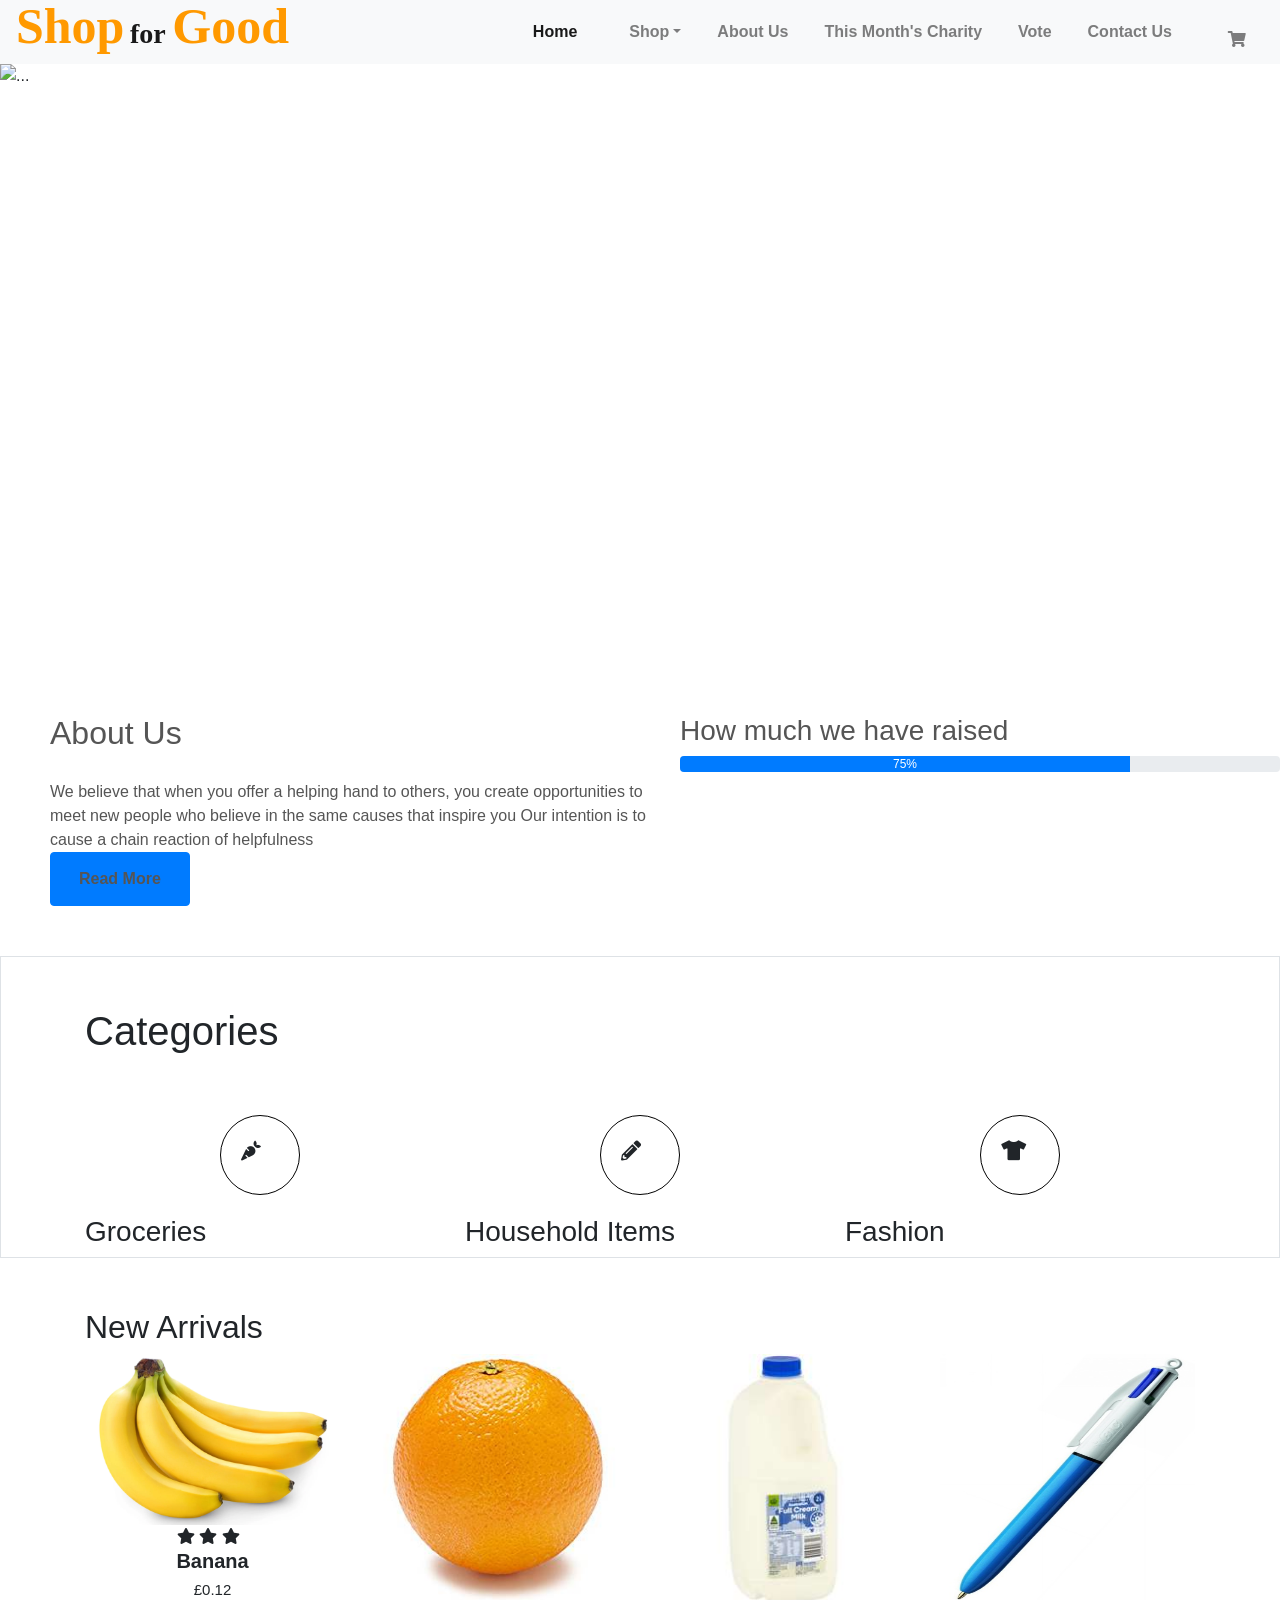
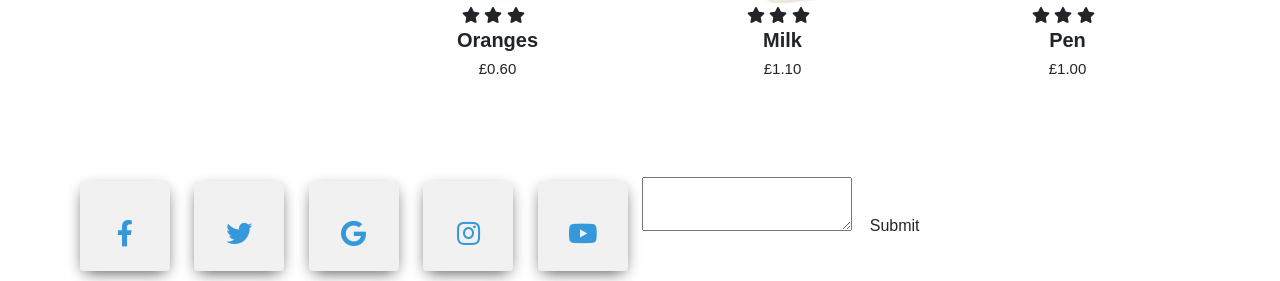
==== index.html @ 7b56b02b "added charity" ====
<!DOCTYPE html>
<html lang="en" dir="ltr">
  <head>
    <meta name="viewport" content="width=device-width, initial-scale=1.0">
    <meta charset="utf-8">
    <title>Shop for Good</title>
    <link rel='stylesheet' href='style.css'>
    <link rel="stylesheet" href="https://stackpath.bootstrapcdn.com/bootstrap/4.3.1/css/bootstrap.min.css" integrity="sha384-ggOyR0iXCbMQv3Xipma34MD+dH/1fQ784/j6cY/iJTQUOhcWr7x9JvoRxT2MZw1T" crossorigin="anonymous">
    <link rel="stylesheet" href="https://use.fontawesome.com/releases/v5.7.2/css/all.css" integrity="sha384-fnmOCqbTlWIlj8LyTjo7mOUStjsKC4pOpQbqyi7RrhN7udi9RwhKkMHpvLbHG9Sr" crossorigin="anonymous">
    <script src="https://code.jquery.com/jquery-3.3.1.slim.min.js" integrity="sha384-q8i/X+965DzO0rT7abK41JStQIAqVgRVzpbzo5smXKp4YfRvH+8abtTE1Pi6jizo" crossorigin="anonymous"></script>
<script src="https://cdnjs.cloudflare.com/ajax/libs/popper.js/1.14.7/umd/popper.min.js" integrity="sha384-UO2eT0CpHqdSJQ6hJty5KVphtPhzWj9WO1clHTMGa3JDZwrnQq4sF86dIHNDz0W1" crossorigin="anonymous"></script>
<script src="https://stackpath.bootstrapcdn.com/bootstrap/4.3.1/js/bootstrap.min.js" integrity="sha384-JjSmVgyd0p3pXB1rRibZUAYoIIy6OrQ6VrjIEaFf/nJGzIxFDsf4x0xIM+B07jRM" crossorigin="anonymous"></script>


</head>

  <body>
    <section id='nav-bar'>
    <nav class="navbar navbar-expand-lg navbar-light bg-light">
<a class="navbar-brand" href="shop.html"><span class='logo_end'>Shop</span> <span class='logo_middle'>for </span> <span class='logo_end'>Good</span</a>
<button class="navbar-toggler" type="button" data-toggle="collapse" data-target="#navbarSupportedContent" aria-controls="navbarSupportedContent" aria-expanded="false" aria-label="Toggle navigation">
  <span class="navbar-toggler-icon"></span>
</button>

<div class="collapse navbar-collapse" id="navbarSupportedContent">
  <ul class="navbar-nav ml-auto">
    <li class="nav-item active">
      <a class="nav-link" href="index.html">Home<span class="sr-only">(current)</span></a>
    </li>
    <li class="nav-item dropdown">
      <a class="nav-link dropdown-toggle" href="#" id="navbarDropdown" role="button" data-toggle="dropdown" aria-haspopup="true" aria-expanded="false">
        Shop</a>
      <div class="dropdown-menu" aria-labelledby="navbarDropdown">
        <a class="dropdown-item" href="shop_groceries.html">Groceries</a>
        <a class="dropdown-item" href="#">Household Items</a>
        <div class="dropdown-divider"></div>
        <a class="dropdown-item" href="#">Fashion</a>
      </div>
    </li>
    <li class="nav-item">
      <a class="nav-link" href="About.html">About Us</a>
    </li>
    <li class="nav-item">
        <a class="nav-link" href="This week charity.html">This Month's Charity</a>
    </li>
    <li class="nav-item">
      <a class="nav-link" href="poll.html">Vote</a>
    </li>
    <li class="nav-item">
      <a class="nav-link" href="contactus.html">Contact Us</a>
    </li>
    <li class="nav-item">
    </li>
    <li class='nav-item' id='shopping-cart'>
      <a class="nav-link" href="cart.html"><i class="fas fa-shopping-cart"></i></a>
    </li>
  </ul>
</div>
</nav>

            <div class="main">
  <section></section>
</div>

<div class="main" id="section2">
  <section style="background-color:blue"></section>
</div>

</section>
  <div id='carousel'>
    <div id="carouselExampleIndicators" class="carousel slide" data-ride="carousel">
  <ol class="carousel-indicators">
    <li data-target="#carouselExampleIndicators" data-slide-to="0" class="active"></li>
    <li data-target="#carouselExampleIndicators" data-slide-to="1"></li>
    <li data-target="#carouselExampleIndicators" data-slide-to="2"></li>
  </ol>
  <div class="carousel-inner">
    <div class="carousel-item active">
      <img src="https://econsultancy.imgix.net/content/uploads/2018/01/05151122/ROW-50-charity.png" class="d-block w-100" alt="..." height='600px'>
    </div>
    <div class="carousel-item">
      <img src="https://leadership.saportareport.com/povertyandequity/files/2017/10/nonprofit-charity.jpg" class="d-block w-100" alt="..." height='600px'>
    </div>
    <div class="carousel-item">
      <img src="https://blog-cdn.classy.org/blog/wp-content/uploads/2014/05/04173757/blog_25-fundraising-ideas_v3.png" class="d-block w-100" alt="..." height='600px' >
    </div>
  </div>
  <a class="carousel-control-prev" href="#carouselExampleIndicators" role="button" data-slide="prev">
    <span class="carousel-control-prev-icon" aria-hidden="true"></span>
    <span class="sr-only">Previous</span>
  </a>
  <a class="carousel-control-next" href="#carouselExampleIndicators" role="button" data-slide="next">
    <span class="carousel-control-next-icon" aria-hidden="true"></span>
    <span class="sr-only">Next</span>
  </a>
</div>

<section id='about'>
  <div class='row'>
    <div class='col-md-6'>
      <h2> About Us </h2>
        <div class='about-content'>
          We believe that when you offer a helping hand to others, you create opportunities to meet new people who believe in the same causes that inspire you
          Our intention is to cause a chain reaction of helpfulness
        </div>
        <button type='button' class='btn btn-primary'> <a class="nav-link" href="About.html">Read More</a> </button>
      </div>

      <div class='col-md-6'>
        <h3>How much we have raised </h3>
        <div class='progress'>
          <div class="progress-bar w-75" role="progressbar" aria-valuenow="75" aria-valuemin="0" aria-valuemax="100">75%</div>
        </div>
      </section>

      <section>
        <div class="border">
            <section id='categories'>
              <div class='container'>
                <h1>Categories</h1>
                <div class='rowcategories'>
                  <div class='row'>
                    <div class='col-md-4' text-center>
                      <div class='icon'>
                        <i class="fas fa-carrot"></i>
                      </div>
                      <h3>Groceries</h3>
                    </div>
                    <div class='col-md-4' text-center>
                      <div class='icon'>
                        <i class="fas fa-pencil-alt"></i>
                      </div>
                      <h3>Household Items</h3>
                    </div>
                    <div class='col-md-4 ' text-center>
                      <div class='icon'>
                        <i class="fas fa-tshirt"></i>
                      </div>
                      <h3>Fashion</h3>
                    </div>
                <div>
              </div>
            </div>
            </div>
             </section>
          </section>

          <div class='container'>
            <h2>New Arrivals </h2>
            <div class='row'>
              <div class='col-md-3'>
                <div class='product-top'>
                  <img src='images/banana.jpg'>
                  <div class='overlay'>
                  <button type='button' class='btn btn-secondary' title='Quick Shop'>
                    <i class='fa fa-eye'>
                    </i>
                  </button>
                  <button type='button' class='btn btn-secondary' title='Add to Wishlist'>
                    <i class='fa fa-heart'>
                    </i>
                  </button>
                  <button type='button' class='btn btn-secondary' title='Add to Cart'>
                    <i class='fa fa-shopping-cart'>
                    </i>
                  </button>
                </div>
                <div class='product-bottom text-center'>
                  <i class='fa fa-star'></i>
                  <i class='fa fa-star'></i>
                  <i class='fa fa-star'></i>
                  <i class='fa fa-star-half-o'></i>
                  <i class='fa fa-star-o'></i>
                    <h3>Banana</h3>
                    <h5>£0.12</h5>
                </div>
              </div>
            </div>
            <div class='col-md-3'>
              <div class='product-top'>
                <img src='images/orange.jpg' height='250px'>
                <div class='overlay'>
                <button type='button' class='btn btn-secondary' title='Quick Shop'>
                  <i class='fa fa-eye'>
                  </i>
                </button>
                <button type='button' class='btn btn-secondary' title='Add to Wishlist'>
                  <i class='fa fa-heart'>
                  </i>
                </button>
                <button type='button' class='btn btn-secondary' title='Add to Cart'>
                  <i class='fa fa-shopping-cart'>
                  </i>
                </button>
              </div>
              <div class='product-bottom text-center'>
                <i class='fa fa-star'></i>
                <i class='fa fa-star'></i>
                <i class='fa fa-star'></i>
                <i class='fa fa-star-half-o'></i>
                <i class='fa fa-star-o'></i>
                  <h3>Oranges</h3>
                  <h5>£0.60</h5>
              </div>
            </div>
          </div>

            <div class='col-md-3'>
              <div class='product-top'>
                <img src='images/milk.jpg' height='250px'>
                <div class='overlay'>
                <button type='button' class='btn btn-secondary' title='Quick Shop'>
                  <i class='fa fa-eye'>
                  </i>
                </button>
                <button type='button' class='btn btn-secondary' title='Add to Wishlist'>
                  <i class='fa fa-heart'>
                  </i>
                </button>
                <button type='button' class='btn btn-secondary' title='Add to Cart'>
                  <i class='fa fa-shopping-cart'>
                  </i>
                </button>
              </div>
              <div class='product-bottom text-center'>
                <i class='fa fa-star'></i>
                <i class='fa fa-star'></i>
                <i class='fa fa-star'></i>
                <i class='fa fa-star-half-o'></i>
                <i class='fa fa-star-o'></i>
                  <h3>Milk</h3>
                  <h5>£1.10</h5>
              </div>
            </div>
          </div>

          <div class='col-md-3'>
            <div class='product-top'>
              <img src='images/pen.jpg' height='250px'>
              <div class='overlay'>
              <button type='button' class='btn btn-secondary' title='Quick Shop'>
                <i class='fa fa-eye'>
                </i>
              </button>
              <button type='button' class='btn btn-secondary' title='Add to Wishlist'>
                <i class='fa fa-heart'>
                </i>
              </button>
              <button type='button' class='btn btn-secondary' title='Add to Cart'>
                <i class='fa fa-shopping-cart'>
                </i>
              </button>
            </div>
            <div class='product-bottom text-center'>
              <i class='fa fa-star'></i>
              <i class='fa fa-star'></i>
              <i class='fa fa-star'></i>
              <i class='fa fa-star-half-o'></i>
              <i class='fa fa-star-o'></i>
                <h3>Pen</h3>
                <h5>£1.00</h5>
            </div>
          </div>
        </div>


    <section id='footer'>
        <div class='socialmedia rounded-circle'>
        <a class='btn' id='socialmediabtn' href='https://en-gb.facebook.com/'>
          <i class="fab fa-facebook-f"></i>
        </a>
        <a class='btn' id='socialmediabtn' href='https://twitter.com/login?lang=en-gb'>
          <i class="fab fa-twitter"></i>
        </a>
        <a class='btn' id='socialmediabtn' href='https://myaccount.google.com/'>
          <i class="fab fa-google"></i>
        </a>
        <a class='btn' id='socialmediabtn' href='https://www.instagram.com/accounts/login/?hl=en'>
          <i class="fab fa-instagram"></i>
        </a>
        <a class='btn' id='socialmediabtn' href='https://www.youtube.com/'>
          <i class="fab fa-youtube"></i>
        </a>
        </div>
    </section>

<div class='socialmedia rounded-circle'>
  <a class='btn' id='socialmediabtn' href='https://en-gb.facebook.com/'>
    <i class="fab fa-facebook-f"></i>
  </a>
  <a class='btn' id='socialmediabtn' ref='https://twitter.com/login?lang=en-gb'>
    <i class="fab fa-twitter"></i>
  </a>
  <a class='btn' id='socialmediabtn' href='https://myaccount.google.com/'>
    <i class="fab fa-google"></i>
  </a>
  <a class='btn' id='socialmediabtn' href='https://www.instagram.com/accounts/login/?hl=en'>
    <i class="fab fa-instagram"></i>
  </a>
  <a class='btn' id='socialmediabtn' href='https://www.youtube.com/'>
    <i class="fab fa-youtube"></i>
  </a>
  <title>CodeClassChat</title>
 <meta http-equiv="Content-Type" content="text/html; charset=UTF-8">
 <link rel="stylesheet" type="text/css" href="http://codeclasschat.herokuapp.com/bootstrap/css/bootstrap.css">
 <link rel="stylesheet" type="text/css" href="http://codeclasschat.herokuapp.com/style.css">

 <script src="https://ajax.googleapis.com/ajax/libs/jquery/1.7.2/jquery.min.js"></script>
 <script src="http://codeclasschat.herokuapp.com/helpers.js"></script>

 <script> jQuery(document).ready(function(){
   $('.btn').click(function(){
     var textarea_message = $('.new-message').val();
     helpers.sendMessage(textarea_message);
     $('.new-message').val('');
   });
   setInterval(function(){
     helpers.fetchNewMessages(function(messages){
       $.each(messages, function (i, message){
         helpers.renderMessage(message);
       });
     //helpers.renderMessage()
   });
   }, 2000);
 });
 </script>


</head>
<body>
 <textarea class="new-message"></textarea>
 <input class="btn" type="submit"></input>
  </body>

</html>
---- style.css ----
body .about {background-color: (rgb 255,153,0) }
<<<<<<< HEAD
#div2

{font-family:"Franklin Gothic"; color:rgb(255,153,0);font-size: 50px;  }

#div3 {font-family: "Lucida Handwriting"; font-size: 28px;}
#div4 {font-family:"Franklin Gothic"; color:rgb(255,153,0); font-size: 50px; }
#nav-bar {
  position: sticky;
  top: 0;
  z-index: 10;
}

.logo_end{
  font-family: "Franklin Gothic";
  font-size: 50px;
  font-style: normal;
  font-variant: normal;
  font-weight: bold;
  line-height: 26px;
  color: rgb(255, 153, 0);
}

.logo_middle{
  font-family: "Freestyle Script";
  font-size: 28px;
  font-style:normal;
  font-variant: normal;
  font-weight: bold;
  line-height: 26px;
}

.navbar-nav li {
  padding: 0 10px;
}

.navbar-nav li a {
  float: right;
  text-align: left;
}

#nav-bar ul li a:hover {
   color: #007bff;
}

.nav-bar {
  background: #fff;
}

.navbar-toggler {
  border: none;
}

.nav-link {
  color: #555;
  font-weight: 600;
  font-size: 16px;
}

#shopping-cart {
    transform: translateX(-50%);
  transform: translateY(+20%);
}

#carousel {
  width:100%;
}


#about {
  padding-top: 50px;
  padding-bottom: 50px;
  padding-left: 50px;
  color: #555;
}

#about btn {
  margin-top: 20px;
  margin-bottom: 30px;
}

.about-content {
  padding-top: 20px;
}

.progress {
  border-radius: 16px;
}

#categories:: after {
  content: '';
  background: black;
  display: block;
  height: 3px;
  width: 170px;
  margin: 20px auto 5px;
}

.rowcategories {
  margin-top: 40px;
}

.icon {
  font-size: 20px;
  margin: 20px auto;
  padding: 20px;
  height: 80px;
  width: 80px;
  border: 1px solid black;
  border-radius: 50%;
}

.categories .col-md-4:hover {
  background: #007bff;
  cursor: pointer;
  transition: 0.7s;
}

body {
	font-family:"Open Sans", Helvetica, Arial, sans-serif;
	font-weight:300;
	font-size: 12px;
	line-height:30px;
	color:#777;
	background:#0CF;
}

.container {
	max-width:400px;
	width:100%;
	margin:0 auto;
	position:relative;
  padding-top: 50px;
}

#contact input[type="text"], #contact input[type="email"], #contact input[type="tel"], #contact input[type="url"], #contact textarea, #contact button[type="submit"] { font:400 12px/16px "Open Sans", Helvetica, Arial, sans-serif; }

#contact {
	background:#F9F9F9;
	padding:25px;
  padding-top: 50px;
	margin:50px 0;
}

#contact h3 {
	color: #F96;
	display: block;
	font-size: 30px;
	font-weight: 400;
}

#contact h4 {
	margin:5px 0 15px;
	display:block;
	font-size:13px;
}

fieldset {
	border: medium none !important;
	margin: 0 0 10px;
	min-width: 100%;
	padding: 0;
	width: 100%;
}

#contact input[type="text"], #contact input[type="email"], #contact input[type="tel"], #contact input[type="url"], #contact textarea {
	width:100%;
	border:1px solid #CCC;
	background:#FFF;
	margin:0 0 5px;
	padding:10px;
}

#contact input[type="text"]:hover, #contact input[type="email"]:hover, #contact input[type="tel"]:hover, #contact input[type="url"]:hover, #contact textarea:hover {
	-webkit-transition:border-color 0.3s ease-in-out;
	-moz-transition:border-color 0.3s ease-in-out;
	transition:border-color 0.3s ease-in-out;
	border:1px solid #AAA;
}

#contact textarea {
	height:100px;
	max-width:100%;
  resize:none;
}

#contact button[type="submit"] {
	cursor:pointer;
	width:100%;
	border:none;
	background:#0CF;
	color:#FFF;
	margin:0 0 5px;
	padding:10px;
	font-size:15px;
}

contact button[type="submit"]:active { box-shadow:inset 0 1px 3px rgba(0, 0, 0, 0.5); }

#contact input:focus, #contact textarea:focus {
	outline:0;
	border:1px solid #999;
}
::-webkit-input-placeholder {
 color:#888;
}
:-moz-placeholder {
 color:#888;
}
::-moz-placeholder {
 color:#888;
}
:-ms-input-placeholder {
 color:#888;
}

#footer {
  background: ##a6a6a6;
  color: #fff;
  height: 75px;
  width: 100%;
}


 .socialmedia {
  position: absolute;

  top: 100%;
  width: 100%;
  text-align: bottom ;

  width: 100%;
  text-align: bottom;

}

#socialmediabtn {
  display: inline-block;
  width: 90px;
  height: 90px;
  background: #f1f1f1;
  margin: 10px;
  /* border-radius: 50%; */
  box-shadow: 0 5px 15px -5px #00000070;
  color: #3498db;
  overflow: hidden;
  position: relative;
}

#socialmediabtn i {
  line-height: 90px;
  font-size: 26px;
  transition: 0.2s linear;
}

#socialmediabtn:hover i {
  transform: scale(1.3);
  color: #f1f1f1;
}

#socialmediabtn::before {
  content: '';
  position: absolute;
  width: 120%;
  height: 120%;
  background: #3498db;
  transform: rotate(45deg);
  left: -110%;
  top: 90%;
}

#socialmediabtn:hover::before {
  animation: aaa 0.7s;
  top: -10%;
  left: -10%;
}

@keyframes aaa {
  0% {
    left: -110%;
    top: 90%;
  }
  50% {
    left: 10%;
    top: -30%;
  }
  100% {
    left: -10%;
    top: -10%;
  }
}

=======

.row {
  margin-top: 30px;
}

img {
  width: 100%
}

.product-bottom .fa {
    color: #28a745
    font-size: 10px;
}

.product-bottom h3 {
  font-size: 20px;
  font-weight: bold;
}

.product-bottom h5 {
  font-size: 15px;
  padding-bottom: 10px;
}

.overlay {
  display: block;
  opacity: 0;
  position: absolute;
  top: 10%
  margin-left: 0;
  width: 70px;
  padding-bottom: 10px;
}

.product-top:hover .overlay {
  opacity: 1;
  margin-left: 5%;
  transition: 0.5s;
}

.overlay .fa {
  cursor: pointer;
  background-color: #fff;
  color: #000;
  height: 35px;
  width: 35px;
  font-size: 20px;
  padding: 7px;
  margin: 5%;
  margin-bottom: 5%;
}

.overlay .btn-secondary {
  background: transparent;
  border: none;
  box-shadow: none;







.border{
  padding: 25px;
  background: Goldenrod;
  background-clip: border-box;
  border-style: solid;
}

.product-top {
  padding-top: 50px;
  margin-top: 50px;
}
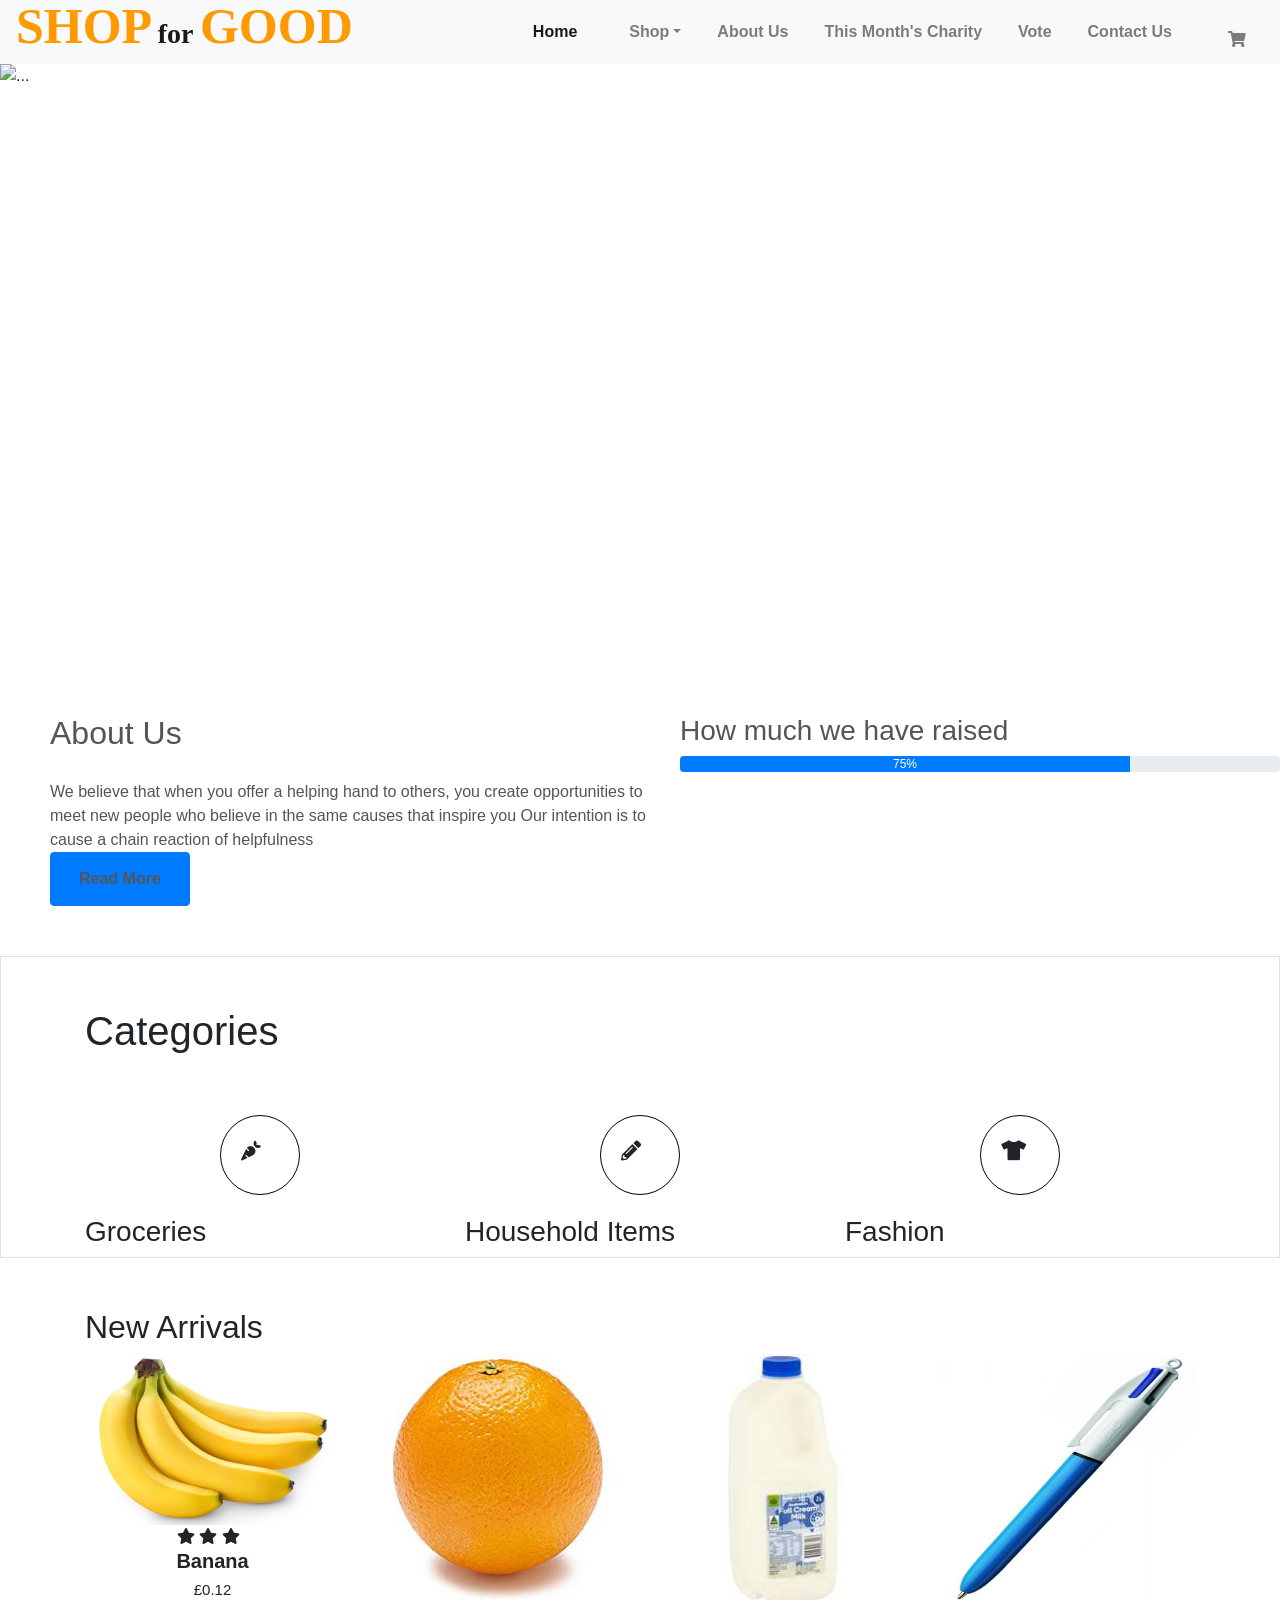
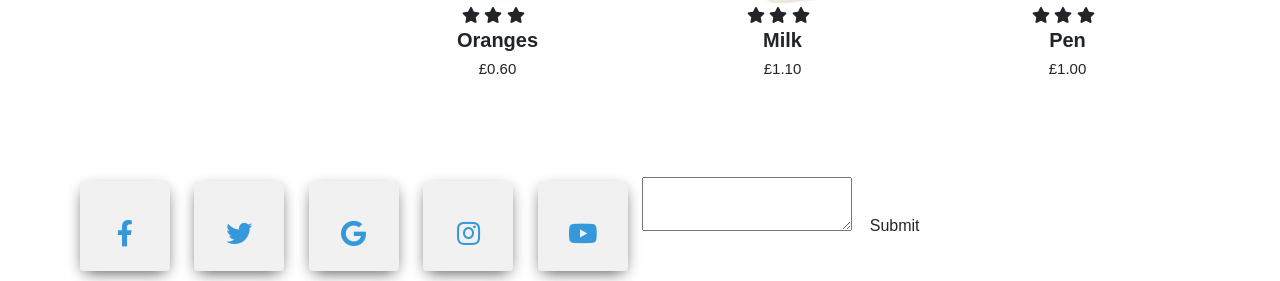
==== commit dd1323b5: "update index.html" ====
--- a/index.html
+++ b/index.html
@@ -17,7 +17,7 @@
   <body>
     <section id='nav-bar'>
     <nav class="navbar navbar-expand-lg navbar-light bg-light">
-<a class="navbar-brand" href="shop.html"><span class='logo_end'>Shop</span> <span class='logo_middle'>for </span> <span class='logo_end'>Good</span</a>
+<a class="navbar-brand" href="shop.html"><span class='logo_end'>SHOP</span> <span class='logo_middle'>for </span> <span class='logo_end'>GOOD</span</a>
 <button class="navbar-toggler" type="button" data-toggle="collapse" data-target="#navbarSupportedContent" aria-controls="navbarSupportedContent" aria-expanded="false" aria-label="Toggle navigation">
   <span class="navbar-toggler-icon"></span>
 </button>
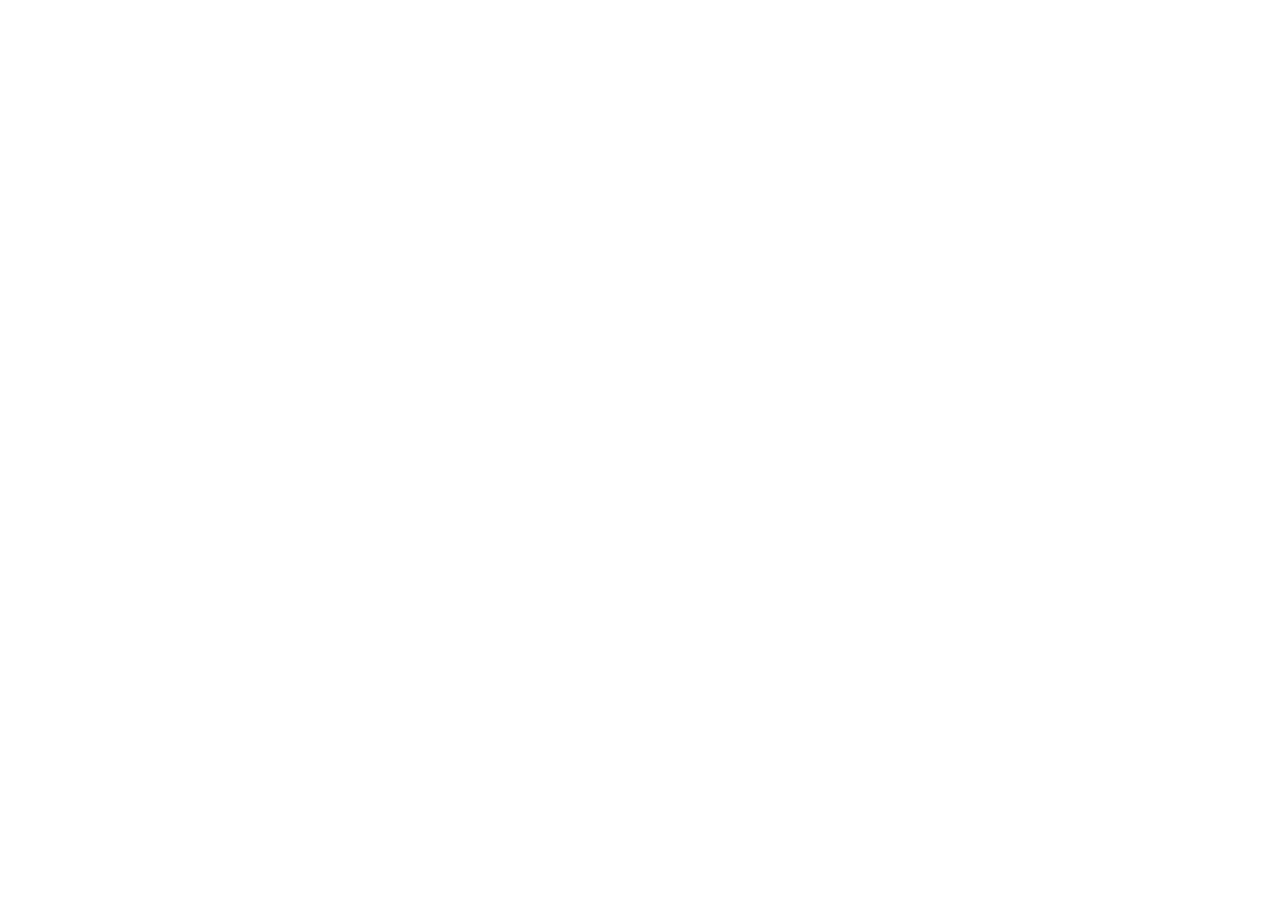
==== commit 70211e81: "Add files via upload" ====
--- a/index.html
+++ b/index.html
@@ -1,335 +1,11 @@
 <!DOCTYPE html>
-<html lang="en" dir="ltr">
-  <head>
-    <meta name="viewport" content="width=device-width, initial-scale=1.0">
-    <meta charset="utf-8">
-    <title>Shop for Good</title>
-    <link rel='stylesheet' href='style.css'>
-    <link rel="stylesheet" href="https://stackpath.bootstrapcdn.com/bootstrap/4.3.1/css/bootstrap.min.css" integrity="sha384-ggOyR0iXCbMQv3Xipma34MD+dH/1fQ784/j6cY/iJTQUOhcWr7x9JvoRxT2MZw1T" crossorigin="anonymous">
-    <link rel="stylesheet" href="https://use.fontawesome.com/releases/v5.7.2/css/all.css" integrity="sha384-fnmOCqbTlWIlj8LyTjo7mOUStjsKC4pOpQbqyi7RrhN7udi9RwhKkMHpvLbHG9Sr" crossorigin="anonymous">
-    <script src="https://code.jquery.com/jquery-3.3.1.slim.min.js" integrity="sha384-q8i/X+965DzO0rT7abK41JStQIAqVgRVzpbzo5smXKp4YfRvH+8abtTE1Pi6jizo" crossorigin="anonymous"></script>
-<script src="https://cdnjs.cloudflare.com/ajax/libs/popper.js/1.14.7/umd/popper.min.js" integrity="sha384-UO2eT0CpHqdSJQ6hJty5KVphtPhzWj9WO1clHTMGa3JDZwrnQq4sF86dIHNDz0W1" crossorigin="anonymous"></script>
-<script src="https://stackpath.bootstrapcdn.com/bootstrap/4.3.1/js/bootstrap.min.js" integrity="sha384-JjSmVgyd0p3pXB1rRibZUAYoIIy6OrQ6VrjIEaFf/nJGzIxFDsf4x0xIM+B07jRM" crossorigin="anonymous"></script>
+<html>
+<meta charset="UTF-8">
+<meta name="viewport" content="width=device-width, initial-scale=1">
+<link rel="stylesheet" href="https://www.w3schools.com/w3css/3/w3.css">
+<body>
 
 
-</head>
 
-  <body>
-    <section id='nav-bar'>
-    <nav class="navbar navbar-expand-lg navbar-light bg-light">
-<a class="navbar-brand" href="shop.html"><span class='logo_end'>SHOP</span> <span class='logo_middle'>for </span> <span class='logo_end'>GOOD</span</a>
-<button class="navbar-toggler" type="button" data-toggle="collapse" data-target="#navbarSupportedContent" aria-controls="navbarSupportedContent" aria-expanded="false" aria-label="Toggle navigation">
-  <span class="navbar-toggler-icon"></span>
-</button>
-
-<div class="collapse navbar-collapse" id="navbarSupportedContent">
-  <ul class="navbar-nav ml-auto">
-    <li class="nav-item active">
-      <a class="nav-link" href="index.html">Home<span class="sr-only">(current)</span></a>
-    </li>
-    <li class="nav-item dropdown">
-      <a class="nav-link dropdown-toggle" href="#" id="navbarDropdown" role="button" data-toggle="dropdown" aria-haspopup="true" aria-expanded="false">
-        Shop</a>
-      <div class="dropdown-menu" aria-labelledby="navbarDropdown">
-        <a class="dropdown-item" href="shop_groceries.html">Groceries</a>
-        <a class="dropdown-item" href="#">Household Items</a>
-        <div class="dropdown-divider"></div>
-        <a class="dropdown-item" href="#">Fashion</a>
-      </div>
-    </li>
-    <li class="nav-item">
-      <a class="nav-link" href="About.html">About Us</a>
-    </li>
-    <li class="nav-item">
-        <a class="nav-link" href="This week charity.html">This Month's Charity</a>
-    </li>
-    <li class="nav-item">
-      <a class="nav-link" href="poll.html">Vote</a>
-    </li>
-    <li class="nav-item">
-      <a class="nav-link" href="contactus.html">Contact Us</a>
-    </li>
-    <li class="nav-item">
-    </li>
-    <li class='nav-item' id='shopping-cart'>
-      <a class="nav-link" href="cart.html"><i class="fas fa-shopping-cart"></i></a>
-    </li>
-  </ul>
-</div>
-</nav>
-
-            <div class="main">
-  <section></section>
-</div>
-
-<div class="main" id="section2">
-  <section style="background-color:blue"></section>
-</div>
-
-</section>
-  <div id='carousel'>
-    <div id="carouselExampleIndicators" class="carousel slide" data-ride="carousel">
-  <ol class="carousel-indicators">
-    <li data-target="#carouselExampleIndicators" data-slide-to="0" class="active"></li>
-    <li data-target="#carouselExampleIndicators" data-slide-to="1"></li>
-    <li data-target="#carouselExampleIndicators" data-slide-to="2"></li>
-  </ol>
-  <div class="carousel-inner">
-    <div class="carousel-item active">
-      <img src="https://econsultancy.imgix.net/content/uploads/2018/01/05151122/ROW-50-charity.png" class="d-block w-100" alt="..." height='600px'>
-    </div>
-    <div class="carousel-item">
-      <img src="https://leadership.saportareport.com/povertyandequity/files/2017/10/nonprofit-charity.jpg" class="d-block w-100" alt="..." height='600px'>
-    </div>
-    <div class="carousel-item">
-      <img src="https://blog-cdn.classy.org/blog/wp-content/uploads/2014/05/04173757/blog_25-fundraising-ideas_v3.png" class="d-block w-100" alt="..." height='600px' >
-    </div>
-  </div>
-  <a class="carousel-control-prev" href="#carouselExampleIndicators" role="button" data-slide="prev">
-    <span class="carousel-control-prev-icon" aria-hidden="true"></span>
-    <span class="sr-only">Previous</span>
-  </a>
-  <a class="carousel-control-next" href="#carouselExampleIndicators" role="button" data-slide="next">
-    <span class="carousel-control-next-icon" aria-hidden="true"></span>
-    <span class="sr-only">Next</span>
-  </a>
-</div>
-
-<section id='about'>
-  <div class='row'>
-    <div class='col-md-6'>
-      <h2> About Us </h2>
-        <div class='about-content'>
-          We believe that when you offer a helping hand to others, you create opportunities to meet new people who believe in the same causes that inspire you
-          Our intention is to cause a chain reaction of helpfulness
-        </div>
-        <button type='button' class='btn btn-primary'> <a class="nav-link" href="About.html">Read More</a> </button>
-      </div>
-
-      <div class='col-md-6'>
-        <h3>How much we have raised </h3>
-        <div class='progress'>
-          <div class="progress-bar w-75" role="progressbar" aria-valuenow="75" aria-valuemin="0" aria-valuemax="100">75%</div>
-        </div>
-      </section>
-
-      <section>
-        <div class="border">
-            <section id='categories'>
-              <div class='container'>
-                <h1>Categories</h1>
-                <div class='rowcategories'>
-                  <div class='row'>
-                    <div class='col-md-4' text-center>
-                      <div class='icon'>
-                        <i class="fas fa-carrot"></i>
-                      </div>
-                      <h3>Groceries</h3>
-                    </div>
-                    <div class='col-md-4' text-center>
-                      <div class='icon'>
-                        <i class="fas fa-pencil-alt"></i>
-                      </div>
-                      <h3>Household Items</h3>
-                    </div>
-                    <div class='col-md-4 ' text-center>
-                      <div class='icon'>
-                        <i class="fas fa-tshirt"></i>
-                      </div>
-                      <h3>Fashion</h3>
-                    </div>
-                <div>
-              </div>
-            </div>
-            </div>
-             </section>
-          </section>
-
-          <div class='container'>
-            <h2>New Arrivals </h2>
-            <div class='row'>
-              <div class='col-md-3'>
-                <div class='product-top'>
-                  <img src='images/banana.jpg'>
-                  <div class='overlay'>
-                  <button type='button' class='btn btn-secondary' title='Quick Shop'>
-                    <i class='fa fa-eye'>
-                    </i>
-                  </button>
-                  <button type='button' class='btn btn-secondary' title='Add to Wishlist'>
-                    <i class='fa fa-heart'>
-                    </i>
-                  </button>
-                  <button type='button' class='btn btn-secondary' title='Add to Cart'>
-                    <i class='fa fa-shopping-cart'>
-                    </i>
-                  </button>
-                </div>
-                <div class='product-bottom text-center'>
-                  <i class='fa fa-star'></i>
-                  <i class='fa fa-star'></i>
-                  <i class='fa fa-star'></i>
-                  <i class='fa fa-star-half-o'></i>
-                  <i class='fa fa-star-o'></i>
-                    <h3>Banana</h3>
-                    <h5>£0.12</h5>
-                </div>
-              </div>
-            </div>
-            <div class='col-md-3'>
-              <div class='product-top'>
-                <img src='images/orange.jpg' height='250px'>
-                <div class='overlay'>
-                <button type='button' class='btn btn-secondary' title='Quick Shop'>
-                  <i class='fa fa-eye'>
-                  </i>
-                </button>
-                <button type='button' class='btn btn-secondary' title='Add to Wishlist'>
-                  <i class='fa fa-heart'>
-                  </i>
-                </button>
-                <button type='button' class='btn btn-secondary' title='Add to Cart'>
-                  <i class='fa fa-shopping-cart'>
-                  </i>
-                </button>
-              </div>
-              <div class='product-bottom text-center'>
-                <i class='fa fa-star'></i>
-                <i class='fa fa-star'></i>
-                <i class='fa fa-star'></i>
-                <i class='fa fa-star-half-o'></i>
-                <i class='fa fa-star-o'></i>
-                  <h3>Oranges</h3>
-                  <h5>£0.60</h5>
-              </div>
-            </div>
-          </div>
-
-            <div class='col-md-3'>
-              <div class='product-top'>
-                <img src='images/milk.jpg' height='250px'>
-                <div class='overlay'>
-                <button type='button' class='btn btn-secondary' title='Quick Shop'>
-                  <i class='fa fa-eye'>
-                  </i>
-                </button>
-                <button type='button' class='btn btn-secondary' title='Add to Wishlist'>
-                  <i class='fa fa-heart'>
-                  </i>
-                </button>
-                <button type='button' class='btn btn-secondary' title='Add to Cart'>
-                  <i class='fa fa-shopping-cart'>
-                  </i>
-                </button>
-              </div>
-              <div class='product-bottom text-center'>
-                <i class='fa fa-star'></i>
-                <i class='fa fa-star'></i>
-                <i class='fa fa-star'></i>
-                <i class='fa fa-star-half-o'></i>
-                <i class='fa fa-star-o'></i>
-                  <h3>Milk</h3>
-                  <h5>£1.10</h5>
-              </div>
-            </div>
-          </div>
-
-          <div class='col-md-3'>
-            <div class='product-top'>
-              <img src='images/pen.jpg' height='250px'>
-              <div class='overlay'>
-              <button type='button' class='btn btn-secondary' title='Quick Shop'>
-                <i class='fa fa-eye'>
-                </i>
-              </button>
-              <button type='button' class='btn btn-secondary' title='Add to Wishlist'>
-                <i class='fa fa-heart'>
-                </i>
-              </button>
-              <button type='button' class='btn btn-secondary' title='Add to Cart'>
-                <i class='fa fa-shopping-cart'>
-                </i>
-              </button>
-            </div>
-            <div class='product-bottom text-center'>
-              <i class='fa fa-star'></i>
-              <i class='fa fa-star'></i>
-              <i class='fa fa-star'></i>
-              <i class='fa fa-star-half-o'></i>
-              <i class='fa fa-star-o'></i>
-                <h3>Pen</h3>
-                <h5>£1.00</h5>
-            </div>
-          </div>
-        </div>
-
-
-    <section id='footer'>
-        <div class='socialmedia rounded-circle'>
-        <a class='btn' id='socialmediabtn' href='https://en-gb.facebook.com/'>
-          <i class="fab fa-facebook-f"></i>
-        </a>
-        <a class='btn' id='socialmediabtn' href='https://twitter.com/login?lang=en-gb'>
-          <i class="fab fa-twitter"></i>
-        </a>
-        <a class='btn' id='socialmediabtn' href='https://myaccount.google.com/'>
-          <i class="fab fa-google"></i>
-        </a>
-        <a class='btn' id='socialmediabtn' href='https://www.instagram.com/accounts/login/?hl=en'>
-          <i class="fab fa-instagram"></i>
-        </a>
-        <a class='btn' id='socialmediabtn' href='https://www.youtube.com/'>
-          <i class="fab fa-youtube"></i>
-        </a>
-        </div>
-    </section>
-
-<div class='socialmedia rounded-circle'>
-  <a class='btn' id='socialmediabtn' href='https://en-gb.facebook.com/'>
-    <i class="fab fa-facebook-f"></i>
-  </a>
-  <a class='btn' id='socialmediabtn' ref='https://twitter.com/login?lang=en-gb'>
-    <i class="fab fa-twitter"></i>
-  </a>
-  <a class='btn' id='socialmediabtn' href='https://myaccount.google.com/'>
-    <i class="fab fa-google"></i>
-  </a>
-  <a class='btn' id='socialmediabtn' href='https://www.instagram.com/accounts/login/?hl=en'>
-    <i class="fab fa-instagram"></i>
-  </a>
-  <a class='btn' id='socialmediabtn' href='https://www.youtube.com/'>
-    <i class="fab fa-youtube"></i>
-  </a>
-  <title>CodeClassChat</title>
- <meta http-equiv="Content-Type" content="text/html; charset=UTF-8">
- <link rel="stylesheet" type="text/css" href="http://codeclasschat.herokuapp.com/bootstrap/css/bootstrap.css">
- <link rel="stylesheet" type="text/css" href="http://codeclasschat.herokuapp.com/style.css">
-
- <script src="https://ajax.googleapis.com/ajax/libs/jquery/1.7.2/jquery.min.js"></script>
- <script src="http://codeclasschat.herokuapp.com/helpers.js"></script>
-
- <script> jQuery(document).ready(function(){
-   $('.btn').click(function(){
-     var textarea_message = $('.new-message').val();
-     helpers.sendMessage(textarea_message);
-     $('.new-message').val('');
-   });
-   setInterval(function(){
-     helpers.fetchNewMessages(function(messages){
-       $.each(messages, function (i, message){
-         helpers.renderMessage(message);
-       });
-     //helpers.renderMessage()
-   });
-   }, 2000);
- });
- </script>
-
-
-</head>
-<body>
- <textarea class="new-message"></textarea>
- <input class="btn" type="submit"></input>
-  </body>
-
-</html>
+</body>
+</html>
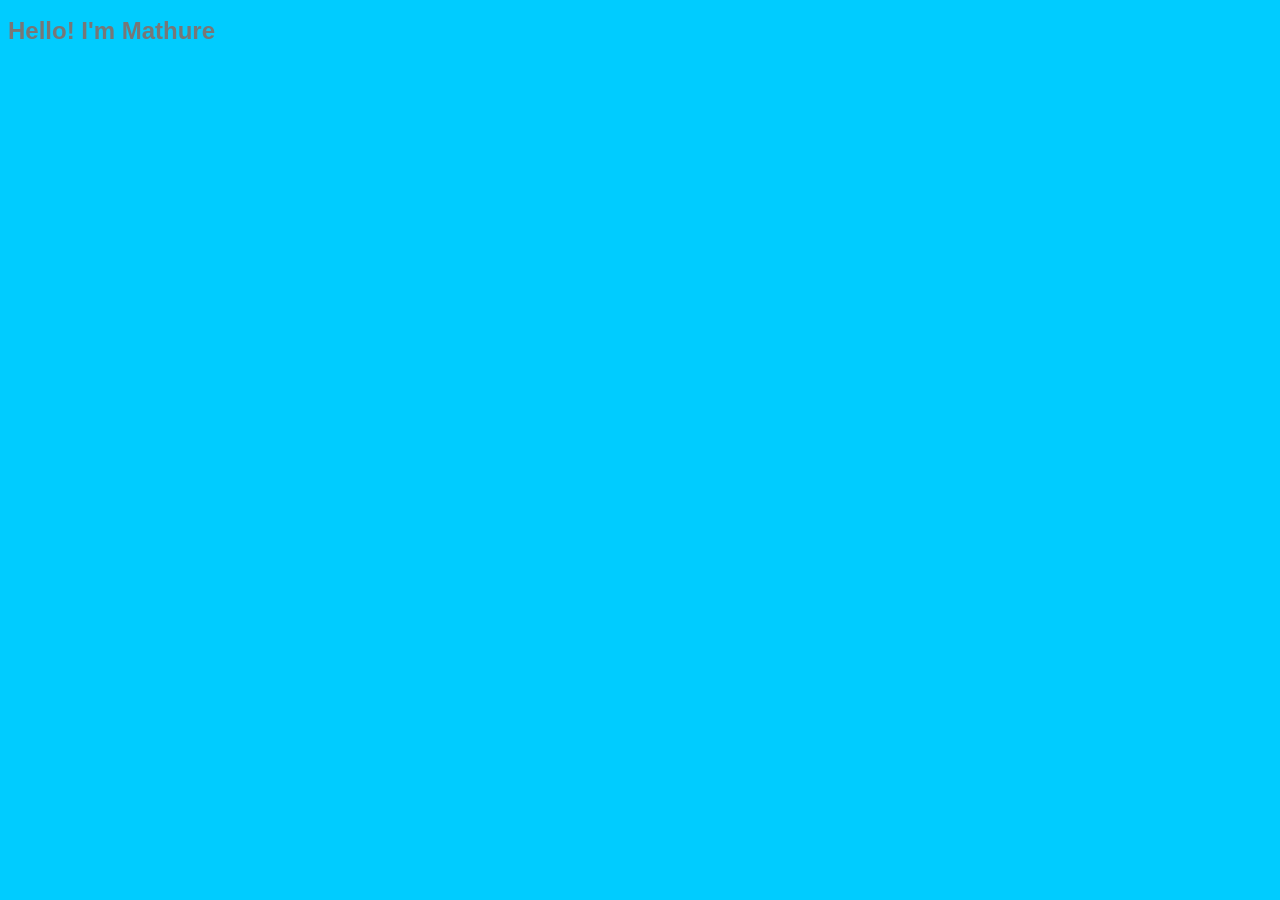
==== commit 0c71db31: "updated" ====
--- a/index.html
+++ b/index.html
@@ -1,11 +1,22 @@
 <!DOCTYPE html>
-<html>
-<meta charset="UTF-8">
-<meta name="viewport" content="width=device-width, initial-scale=1">
-<link rel="stylesheet" href="https://www.w3schools.com/w3css/3/w3.css">
+<html lang="en">
+<head>
+    <meta charset="UTF-8">
+    <meta http-equiv="X-UA-Compatible" content="IE=edge">
+    <meta name="viewport" content="width=device-width, initial-scale=1.0">
+    <link rel="stylesheet" href="style.css">
+    <title>My Website</title>
+    
+</head>
+
 <body>
-
-
-
+    <!--  Introduction  -->
+    <sectioon id="intro">
+        <div class="intro.container">
+            <div>
+                <h1>Hello! I'm Mathure</h1>
+            </div>
+        </div>
+    </section>
 </body>
 </html>
--- a/style.css
+++ b/style.css
@@ -0,0 +1,368 @@
+body .about {background-color: (rgb 255,153,0) }
+<<<<<<< HEAD
+#div2
+
+{font-family:"Franklin Gothic"; color:rgb(255,153,0);font-size: 50px;  }
+
+#div3 {font-family: "Lucida Handwriting"; font-size: 28px;}
+#div4 {font-family:"Franklin Gothic"; color:rgb(255,153,0); font-size: 50px; }
+#nav-bar {
+  position: sticky;
+  top: 0;
+  z-index: 10;
+}
+
+.logo_end{
+  font-family: "Franklin Gothic";
+  font-size: 50px;
+  font-style: normal;
+  font-variant: normal;
+  font-weight: bold;
+  line-height: 26px;
+  color: rgb(255, 153, 0);
+}
+
+.logo_middle{
+  font-family: "Freestyle Script";
+  font-size: 28px;
+  font-style:normal;
+  font-variant: normal;
+  font-weight: bold;
+  line-height: 26px;
+}
+
+.navbar-nav li {
+  padding: 0 10px;
+}
+
+.navbar-nav li a {
+  float: right;
+  text-align: left;
+}
+
+#nav-bar ul li a:hover {
+   color: #007bff;
+}
+
+.nav-bar {
+  background: #fff;
+}
+
+.navbar-toggler {
+  border: none;
+}
+
+.nav-link {
+  color: #555;
+  font-weight: 600;
+  font-size: 16px;
+}
+
+#shopping-cart {
+    transform: translateX(-50%);
+  transform: translateY(+20%);
+}
+
+#carousel {
+  width:100%;
+}
+
+
+#about {
+  padding-top: 50px;
+  padding-bottom: 50px;
+  padding-left: 50px;
+  color: #555;
+}
+
+#about btn {
+  margin-top: 20px;
+  margin-bottom: 30px;
+}
+
+.about-content {
+  padding-top: 20px;
+}
+
+.progress {
+  border-radius: 16px;
+}
+
+#categories:: after {
+  content: '';
+  background: black;
+  display: block;
+  height: 3px;
+  width: 170px;
+  margin: 20px auto 5px;
+}
+
+.rowcategories {
+  margin-top: 40px;
+}
+
+.icon {
+  font-size: 20px;
+  margin: 20px auto;
+  padding: 20px;
+  height: 80px;
+  width: 80px;
+  border: 1px solid black;
+  border-radius: 50%;
+}
+
+.categories .col-md-4:hover {
+  background: #007bff;
+  cursor: pointer;
+  transition: 0.7s;
+}
+
+body {
+	font-family:"Open Sans", Helvetica, Arial, sans-serif;
+	font-weight:300;
+	font-size: 12px;
+	line-height:30px;
+	color:#777;
+	background:#0CF;
+}
+
+.container {
+	max-width:400px;
+	width:100%;
+	margin:0 auto;
+	position:relative;
+  padding-top: 50px;
+}
+
+#contact input[type="text"], #contact input[type="email"], #contact input[type="tel"], #contact input[type="url"], #contact textarea, #contact button[type="submit"] { font:400 12px/16px "Open Sans", Helvetica, Arial, sans-serif; }
+
+#contact {
+	background:#F9F9F9;
+	padding:25px;
+  padding-top: 50px;
+	margin:50px 0;
+}
+
+#contact h3 {
+	color: #F96;
+	display: block;
+	font-size: 30px;
+	font-weight: 400;
+}
+
+#contact h4 {
+	margin:5px 0 15px;
+	display:block;
+	font-size:13px;
+}
+
+fieldset {
+	border: medium none !important;
+	margin: 0 0 10px;
+	min-width: 100%;
+	padding: 0;
+	width: 100%;
+}
+
+#contact input[type="text"], #contact input[type="email"], #contact input[type="tel"], #contact input[type="url"], #contact textarea {
+	width:100%;
+	border:1px solid #CCC;
+	background:#FFF;
+	margin:0 0 5px;
+	padding:10px;
+}
+
+#contact input[type="text"]:hover, #contact input[type="email"]:hover, #contact input[type="tel"]:hover, #contact input[type="url"]:hover, #contact textarea:hover {
+	-webkit-transition:border-color 0.3s ease-in-out;
+	-moz-transition:border-color 0.3s ease-in-out;
+	transition:border-color 0.3s ease-in-out;
+	border:1px solid #AAA;
+}
+
+#contact textarea {
+	height:100px;
+	max-width:100%;
+  resize:none;
+}
+
+#contact button[type="submit"] {
+	cursor:pointer;
+	width:100%;
+	border:none;
+	background:#0CF;
+	color:#FFF;
+	margin:0 0 5px;
+	padding:10px;
+	font-size:15px;
+}
+
+contact button[type="submit"]:active { box-shadow:inset 0 1px 3px rgba(0, 0, 0, 0.5); }
+
+#contact input:focus, #contact textarea:focus {
+	outline:0;
+	border:1px solid #999;
+}
+::-webkit-input-placeholder {
+ color:#888;
+}
+:-moz-placeholder {
+ color:#888;
+}
+::-moz-placeholder {
+ color:#888;
+}
+:-ms-input-placeholder {
+ color:#888;
+}
+
+#footer {
+  background: ##a6a6a6;
+  color: #fff;
+  height: 75px;
+  width: 100%;
+}
+
+
+ .socialmedia {
+  position: absolute;
+
+  top: 100%;
+  width: 100%;
+  text-align: bottom ;
+
+  width: 100%;
+  text-align: bottom;
+
+}
+
+#socialmediabtn {
+  display: inline-block;
+  width: 90px;
+  height: 90px;
+  background: #f1f1f1;
+  margin: 10px;
+  /* border-radius: 50%; */
+  box-shadow: 0 5px 15px -5px #00000070;
+  color: #3498db;
+  overflow: hidden;
+  position: relative;
+}
+
+#socialmediabtn i {
+  line-height: 90px;
+  font-size: 26px;
+  transition: 0.2s linear;
+}
+
+#socialmediabtn:hover i {
+  transform: scale(1.3);
+  color: #f1f1f1;
+}
+
+#socialmediabtn::before {
+  content: '';
+  position: absolute;
+  width: 120%;
+  height: 120%;
+  background: #3498db;
+  transform: rotate(45deg);
+  left: -110%;
+  top: 90%;
+}
+
+#socialmediabtn:hover::before {
+  animation: aaa 0.7s;
+  top: -10%;
+  left: -10%;
+}
+
+@keyframes aaa {
+  0% {
+    left: -110%;
+    top: 90%;
+  }
+  50% {
+    left: 10%;
+    top: -30%;
+  }
+  100% {
+    left: -10%;
+    top: -10%;
+  }
+}
+
+=======
+
+.row {
+  margin-top: 30px;
+}
+
+img {
+  width: 100%
+}
+
+.product-bottom .fa {
+    color: #28a745
+    font-size: 10px;
+}
+
+.product-bottom h3 {
+  font-size: 20px;
+  font-weight: bold;
+}
+
+.product-bottom h5 {
+  font-size: 15px;
+  padding-bottom: 10px;
+}
+
+.overlay {
+  display: block;
+  opacity: 0;
+  position: absolute;
+  top: 10%
+  margin-left: 0;
+  width: 70px;
+  padding-bottom: 10px;
+}
+
+.product-top:hover .overlay {
+  opacity: 1;
+  margin-left: 5%;
+  transition: 0.5s;
+}
+
+.overlay .fa {
+  cursor: pointer;
+  background-color: #fff;
+  color: #000;
+  height: 35px;
+  width: 35px;
+  font-size: 20px;
+  padding: 7px;
+  margin: 5%;
+  margin-bottom: 5%;
+}
+
+.overlay .btn-secondary {
+  background: transparent;
+  border: none;
+  box-shadow: none;
+
+
+
+
+
+
+
+.border{
+  padding: 25px;
+  background: Goldenrod;
+  background-clip: border-box;
+  border-style: solid;
+}
+
+.product-top {
+  padding-top: 50px;
+  margin-top: 50px;
+}
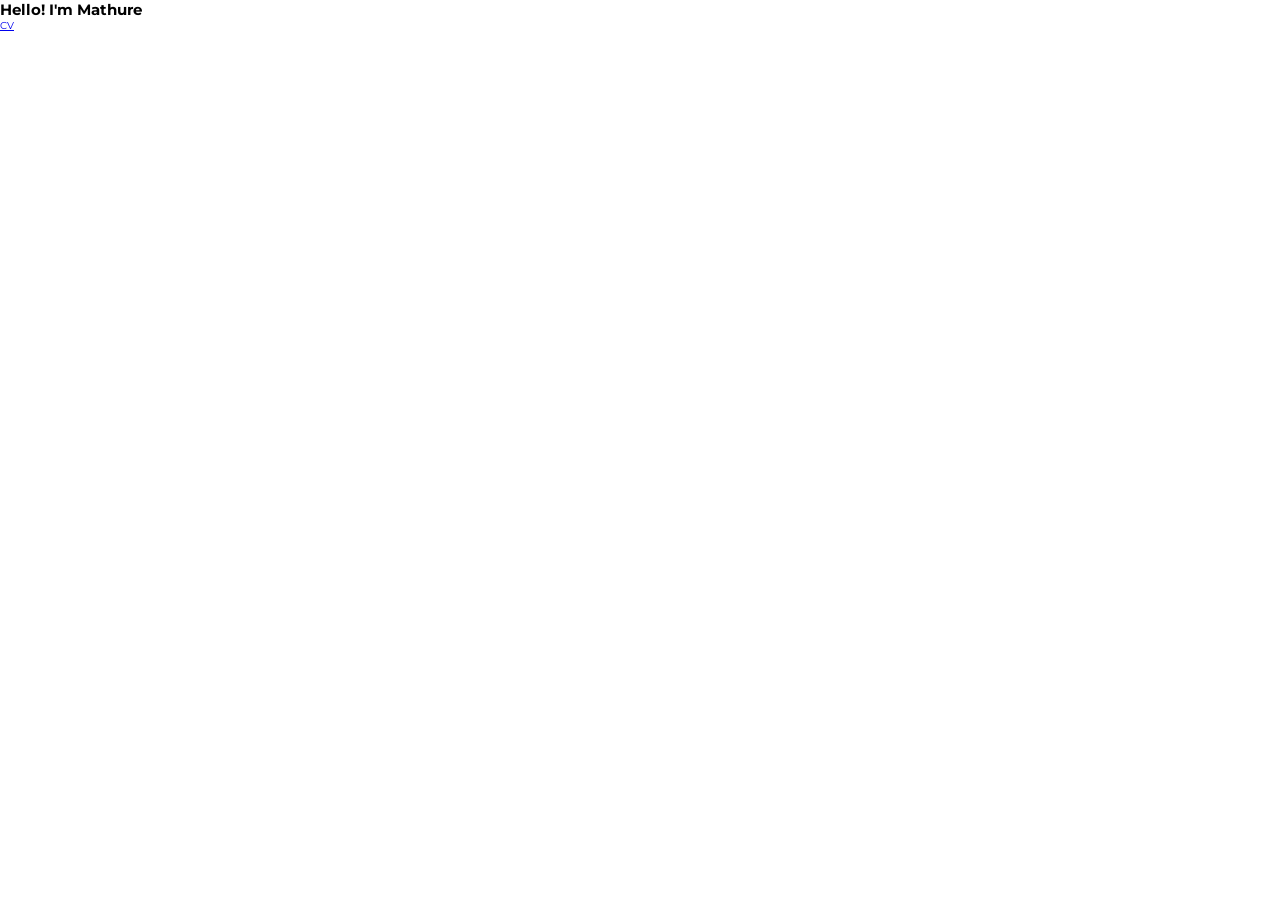
==== commit fe465227: "updated" ====
--- a/index.html
+++ b/index.html
@@ -11,10 +11,11 @@
 
 <body>
     <!--  Introduction  -->
-    <sectioon id="intro">
-        <div class="intro.container">
+    <section id="intro">
+        <div class="introcontainer">
             <div>
                 <h1>Hello! I'm Mathure</h1>
+                <a href="#" type="button" class="cta">CV</a>
             </div>
         </div>
     </section>
--- a/style.css
+++ b/style.css
@@ -1,368 +1,22 @@
-body .about {background-color: (rgb 255,153,0) }
-<<<<<<< HEAD
-#div2
+@import url('https://fonts.googleapis.com/css2?family=Montserrat:wght@300;400;700&display=swap');
 
-{font-family:"Franklin Gothic"; color:rgb(255,153,0);font-size: 50px;  }
-
-#div3 {font-family: "Lucida Handwriting"; font-size: 28px;}
-#div4 {font-family:"Franklin Gothic"; color:rgb(255,153,0); font-size: 50px; }
-#nav-bar {
-  position: sticky;
-  top: 0;
-  z-index: 10;
+*{
+    padding:0;
+    margin: 0;
+    box-sizing: border-box;
 }
 
-.logo_end{
-  font-family: "Franklin Gothic";
-  font-size: 50px;
-  font-style: normal;
-  font-variant: normal;
-  font-weight: bold;
-  line-height: 26px;
-  color: rgb(255, 153, 0);
-}
-
-.logo_middle{
-  font-family: "Freestyle Script";
-  font-size: 28px;
-  font-style:normal;
-  font-variant: normal;
-  font-weight: bold;
-  line-height: 26px;
-}
-
-.navbar-nav li {
-  padding: 0 10px;
-}
-
-.navbar-nav li a {
-  float: right;
-  text-align: left;
-}
-
-#nav-bar ul li a:hover {
-   color: #007bff;
-}
-
-.nav-bar {
-  background: #fff;
-}
-
-.navbar-toggler {
-  border: none;
-}
-
-.nav-link {
-  color: #555;
-  font-weight: 600;
-  font-size: 16px;
-}
-
-#shopping-cart {
-    transform: translateX(-50%);
-  transform: translateY(+20%);
-}
-
-#carousel {
-  width:100%;
+html {
+    font-size: 10px;
+    font-family: "Montserrat", sans-serif; 
 }
 
 
-#about {
-  padding-top: 50px;
-  padding-bottom: 50px;
-  padding-left: 50px;
-  color: #555;
-}
-
-#about btn {
-  margin-top: 20px;
-  margin-bottom: 30px;
-}
-
-.about-content {
-  padding-top: 20px;
-}
-
-.progress {
-  border-radius: 16px;
-}
-
-#categories:: after {
-  content: '';
-  background: black;
-  display: block;
-  height: 3px;
-  width: 170px;
-  margin: 20px auto 5px;
-}
-
-.rowcategories {
-  margin-top: 40px;
-}
-
-.icon {
-  font-size: 20px;
-  margin: 20px auto;
-  padding: 20px;
-  height: 80px;
-  width: 80px;
-  border: 1px solid black;
-  border-radius: 50%;
-}
-
-.categories .col-md-4:hover {
-  background: #007bff;
-  cursor: pointer;
-  transition: 0.7s;
-}
-
-body {
-	font-family:"Open Sans", Helvetica, Arial, sans-serif;
-	font-weight:300;
-	font-size: 12px;
-	line-height:30px;
-	color:#777;
-	background:#0CF;
-}
 
 .container {
-	max-width:400px;
-	width:100%;
-	margin:0 auto;
-	position:relative;
-  padding-top: 50px;
-}
-
-#contact input[type="text"], #contact input[type="email"], #contact input[type="tel"], #contact input[type="url"], #contact textarea, #contact button[type="submit"] { font:400 12px/16px "Open Sans", Helvetica, Arial, sans-serif; }
-
-#contact {
-	background:#F9F9F9;
-	padding:25px;
-  padding-top: 50px;
-	margin:50px 0;
-}
-
-#contact h3 {
-	color: #F96;
-	display: block;
-	font-size: 30px;
-	font-weight: 400;
-}
-
-#contact h4 {
-	margin:5px 0 15px;
-	display:block;
-	font-size:13px;
-}
-
-fieldset {
-	border: medium none !important;
-	margin: 0 0 10px;
-	min-width: 100%;
-	padding: 0;
-	width: 100%;
-}
-
-#contact input[type="text"], #contact input[type="email"], #contact input[type="tel"], #contact input[type="url"], #contact textarea {
-	width:100%;
-	border:1px solid #CCC;
-	background:#FFF;
-	margin:0 0 5px;
-	padding:10px;
-}
-
-#contact input[type="text"]:hover, #contact input[type="email"]:hover, #contact input[type="tel"]:hover, #contact input[type="url"]:hover, #contact textarea:hover {
-	-webkit-transition:border-color 0.3s ease-in-out;
-	-moz-transition:border-color 0.3s ease-in-out;
-	transition:border-color 0.3s ease-in-out;
-	border:1px solid #AAA;
-}
-
-#contact textarea {
-	height:100px;
-	max-width:100%;
-  resize:none;
-}
-
-#contact button[type="submit"] {
-	cursor:pointer;
-	width:100%;
-	border:none;
-	background:#0CF;
-	color:#FFF;
-	margin:0 0 5px;
-	padding:10px;
-	font-size:15px;
-}
-
-contact button[type="submit"]:active { box-shadow:inset 0 1px 3px rgba(0, 0, 0, 0.5); }
-
-#contact input:focus, #contact textarea:focus {
-	outline:0;
-	border:1px solid #999;
-}
-::-webkit-input-placeholder {
- color:#888;
-}
-:-moz-placeholder {
- color:#888;
-}
-::-moz-placeholder {
- color:#888;
-}
-:-ms-input-placeholder {
- color:#888;
-}
-
-#footer {
-  background: ##a6a6a6;
-  color: #fff;
-  height: 75px;
-  width: 100%;
-}
-
-
- .socialmedia {
-  position: absolute;
-
-  top: 100%;
-  width: 100%;
-  text-align: bottom ;
-
-  width: 100%;
-  text-align: bottom;
-
-}
-
-#socialmediabtn {
-  display: inline-block;
-  width: 90px;
-  height: 90px;
-  background: #f1f1f1;
-  margin: 10px;
-  /* border-radius: 50%; */
-  box-shadow: 0 5px 15px -5px #00000070;
-  color: #3498db;
-  overflow: hidden;
-  position: relative;
-}
-
-#socialmediabtn i {
-  line-height: 90px;
-  font-size: 26px;
-  transition: 0.2s linear;
-}
-
-#socialmediabtn:hover i {
-  transform: scale(1.3);
-  color: #f1f1f1;
-}
-
-#socialmediabtn::before {
-  content: '';
-  position: absolute;
-  width: 120%;
-  height: 120%;
-  background: #3498db;
-  transform: rotate(45deg);
-  left: -110%;
-  top: 90%;
-}
-
-#socialmediabtn:hover::before {
-  animation: aaa 0.7s;
-  top: -10%;
-  left: -10%;
-}
-
-@keyframes aaa {
-  0% {
-    left: -110%;
-    top: 90%;
-  }
-  50% {
-    left: 10%;
-    top: -30%;
-  }
-  100% {
-    left: -10%;
-    top: -10%;
-  }
-}
-
-=======
-
-.row {
-  margin-top: 30px;
-}
-
-img {
-  width: 100%
-}
-
-.product-bottom .fa {
-    color: #28a745
-    font-size: 10px;
-}
-
-.product-bottom h3 {
-  font-size: 20px;
-  font-weight: bold;
-}
-
-.product-bottom h5 {
-  font-size: 15px;
-  padding-bottom: 10px;
-}
-
-.overlay {
-  display: block;
-  opacity: 0;
-  position: absolute;
-  top: 10%
-  margin-left: 0;
-  width: 70px;
-  padding-bottom: 10px;
-}
-
-.product-top:hover .overlay {
-  opacity: 1;
-  margin-left: 5%;
-  transition: 0.5s;
-}
-
-.overlay .fa {
-  cursor: pointer;
-  background-color: #fff;
-  color: #000;
-  height: 35px;
-  width: 35px;
-  font-size: 20px;
-  padding: 7px;
-  margin: 5%;
-  margin-bottom: 5%;
-}
-
-.overlay .btn-secondary {
-  background: transparent;
-  border: none;
-  box-shadow: none;
-
-
-
-
-
-
-
-.border{
-  padding: 25px;
-  background: Goldenrod;
-  background-clip: border-box;
-  border-style: solid;
-}
-
-.product-top {
-  padding-top: 50px;
-  margin-top: 50px;
-}
+    min-height: 100vh;
+    width: 100%;
+    display: flex;
+    align-items: center;
+    justify-content: center;
+}
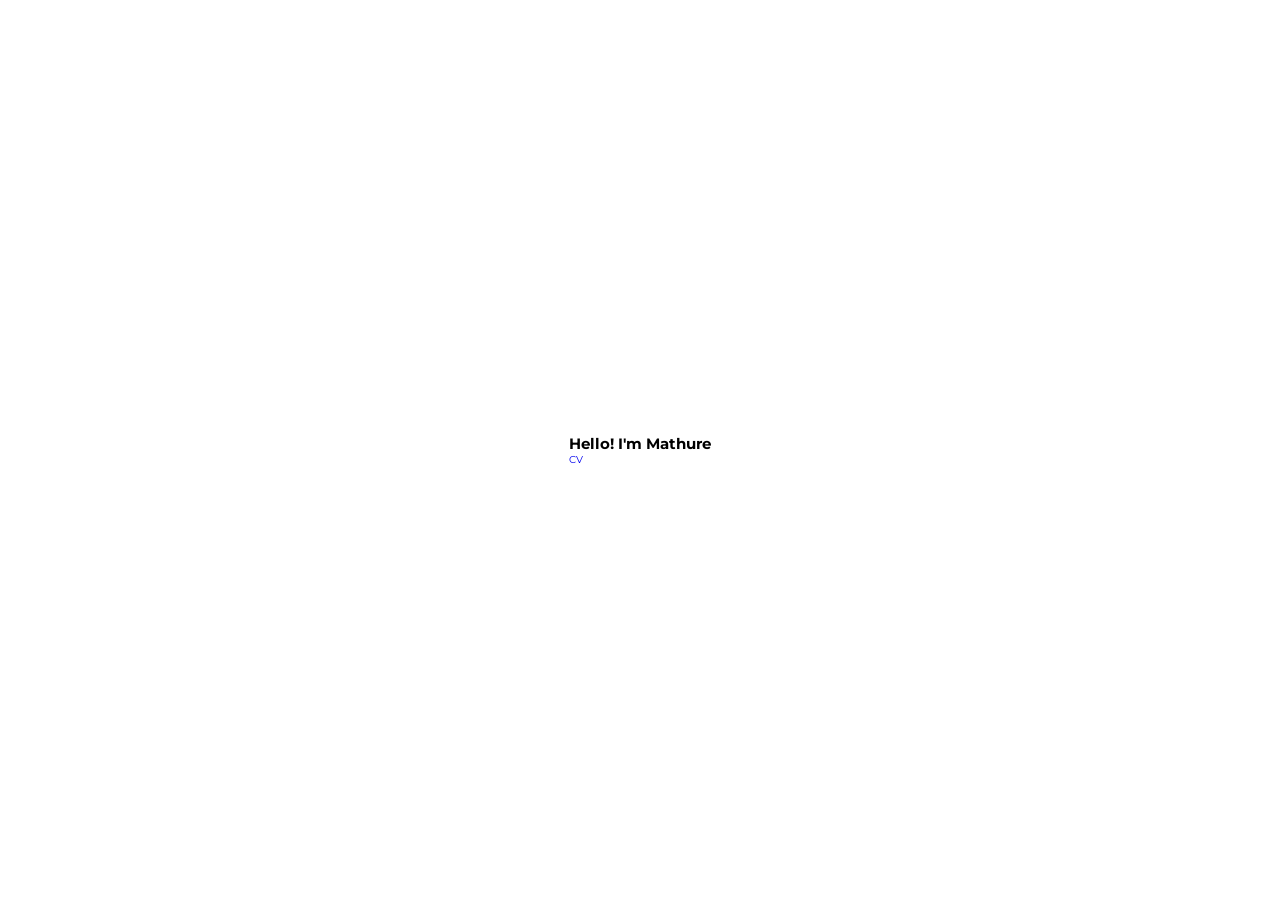
==== commit 7b683e2a: "fixed issue" ====
--- a/index.html
+++ b/index.html
@@ -12,7 +12,7 @@
 <body>
     <!--  Introduction  -->
     <section id="intro">
-        <div class="introcontainer">
+        <div class="intro container">
             <div>
                 <h1>Hello! I'm Mathure</h1>
                 <a href="#" type="button" class="cta">CV</a>
--- a/style.css
+++ b/style.css
@@ -11,8 +11,9 @@
     font-family: "Montserrat", sans-serif; 
 }
 
-
-
+a {
+    text-decoration: none;
+}
 .container {
     min-height: 100vh;
     width: 100%;
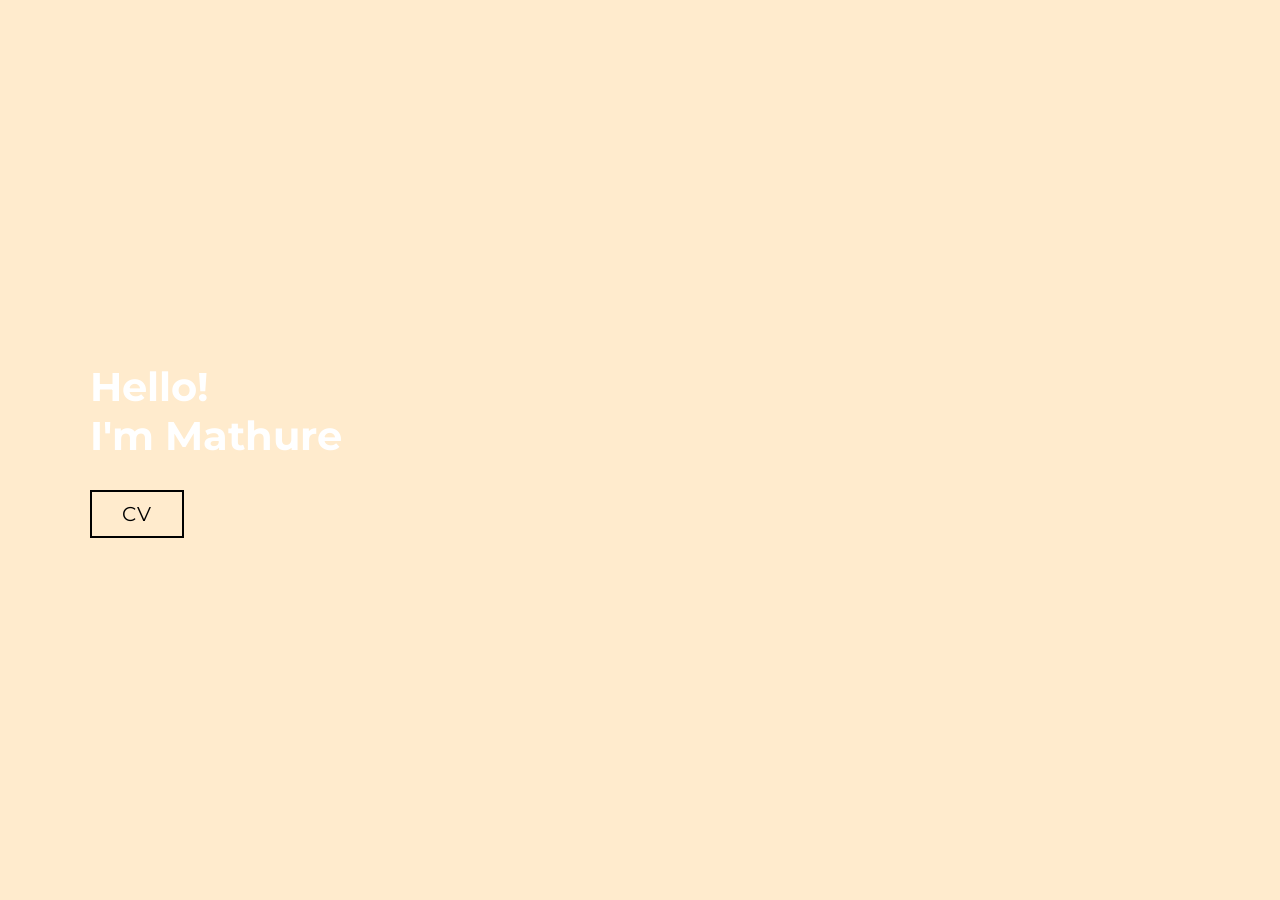
==== commit e395cebe: "improved animation" ====
--- a/index.html
+++ b/index.html
@@ -14,7 +14,8 @@
     <section id="intro">
         <div class="intro container">
             <div>
-                <h1>Hello! I'm Mathure</h1>
+                <h1>Hello! <span></span> </h1>
+                <h1> I'm Mathure <span></span> </h1>
                 <a href="#" type="button" class="cta">CV</a>
             </div>
         </div>
--- a/style.css
+++ b/style.css
@@ -20,4 +20,91 @@
     display: flex;
     align-items: center;
     justify-content: center;
-}+}
+
+/* Intro Section */
+#intro {
+    background-color: blanchedalmond;
+}
+
+#intro h1 {
+    display: block;
+    width: fit-content;
+    font-size: 4rem;
+    position: relative;
+    color: transparent;
+    animation: text 0.5s ease forwards;
+    animation-delay: 1s;
+}
+
+#intro h1 span {
+    position: absolute;
+    top: 0;
+    left: 0;
+    height: 100%;
+    width: 0%;
+    background-color: black;
+    animation: text_reveal 1s ease;
+    animation-delay: 0.3s;
+}
+
+#intro h1:nth-child(1) {
+    animation-delay: 1s;
+}
+
+#intro h1:nth-child(2) {
+    animation-delay: 2s;
+}
+
+#intro h1:nth-child(1) span {
+    animation-delay: 0.5s;
+}
+
+#intro h1:nth-child(2) span {
+    animation-delay: 1.5s;
+}
+
+#intro .cta {
+    display: inline-block;
+    padding: 10px 30px;
+    color: black;
+    background-color: transparent;
+    border: 2px solid black;
+    font-size: 2rem;
+    text-transform: uppercase;
+    letter-spacing: .1rem;
+    margin-top: 30px;
+    transition: .3s ease;
+    transition-property: background-color, color;
+}
+
+#intro .cta:hover {
+    color: white;
+    background-color: black;
+}
+
+#intro .intro {
+    max-width: 1200px;
+    margin: 0 auto;
+    padding: 0 50px;
+    justify-content: flex-start;
+}
+
+@keyframes text_reveal {
+    50% {
+        width: 100%;
+        left: 0;
+    }
+
+    100% {
+        width: 0;
+        left: 100%;
+    }
+}
+
+@keyframes text {
+    100% {
+        color: white;
+    }
+}
+
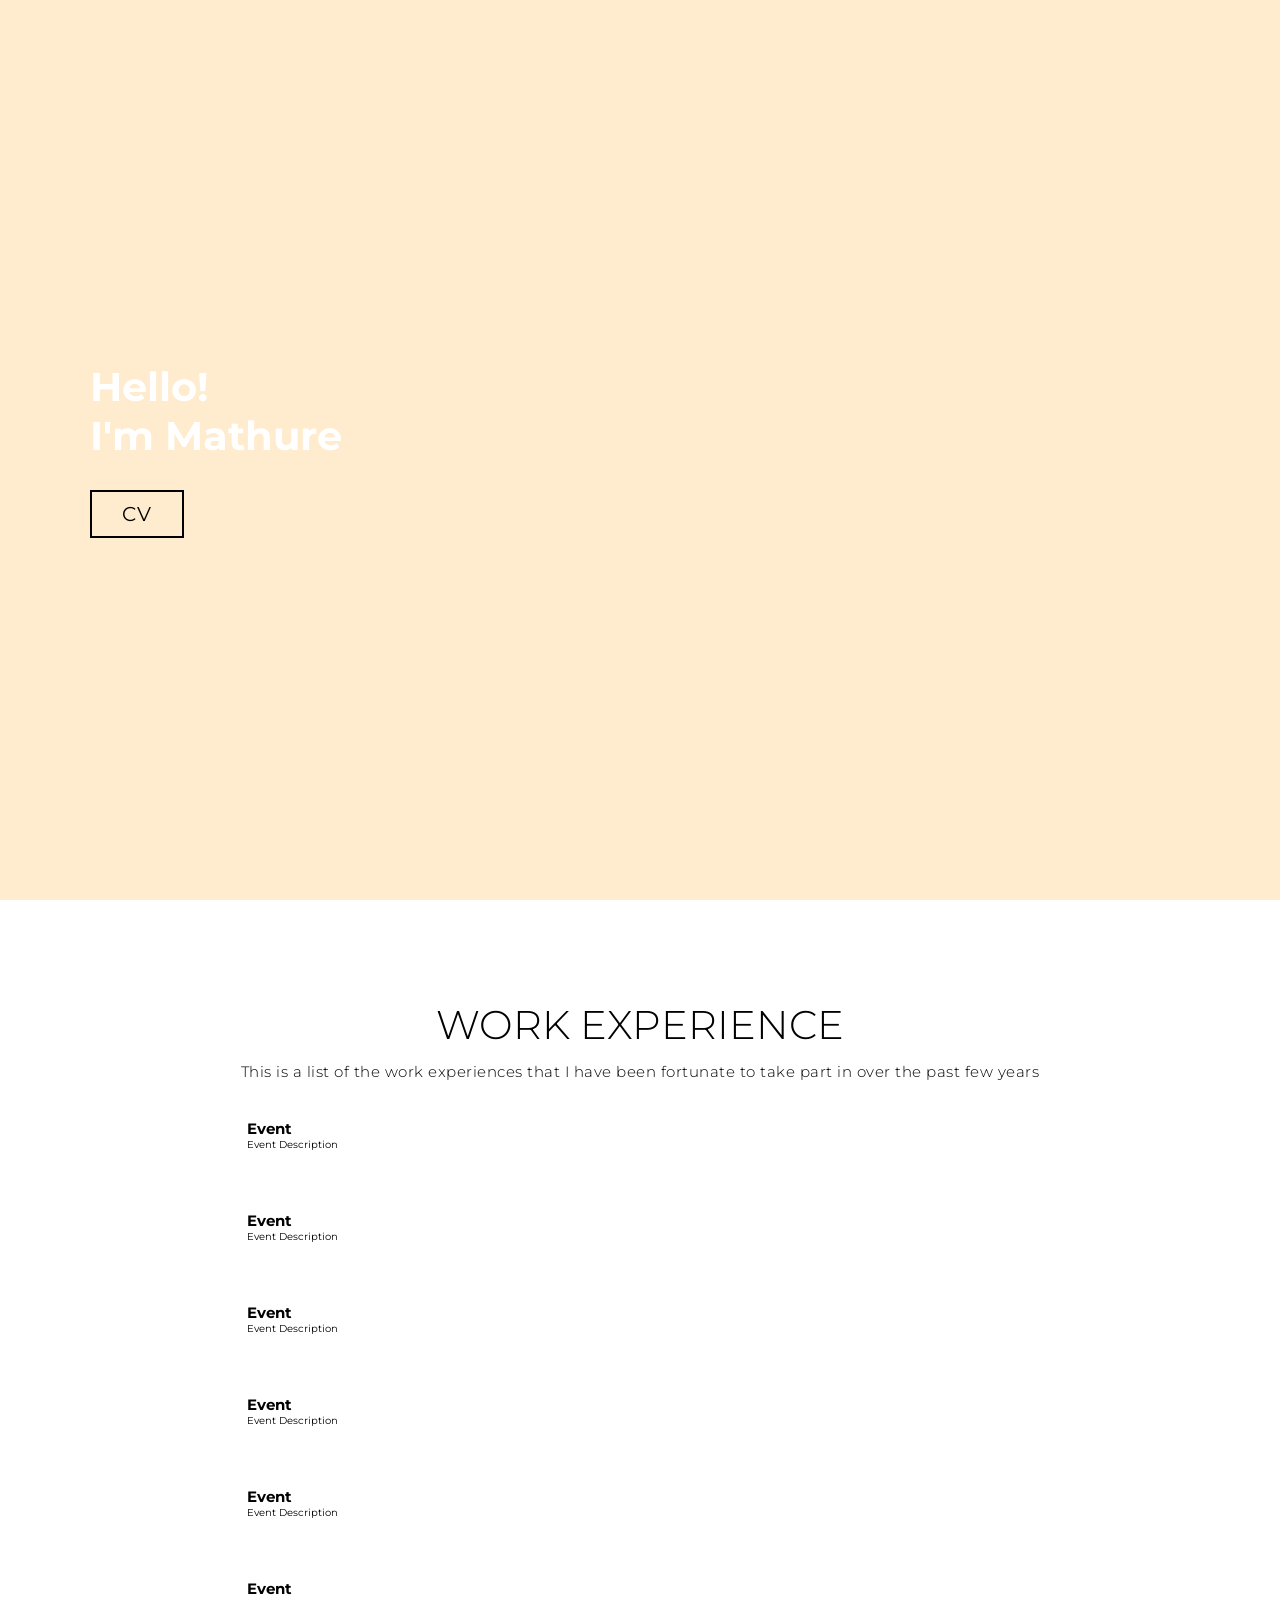
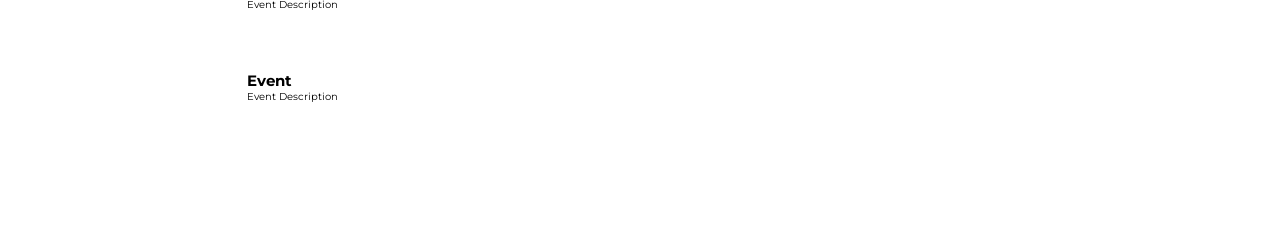
==== commit 1c96b3f4: "added work experience section" ====
--- a/index.html
+++ b/index.html
@@ -21,4 +21,51 @@
         </div>
     </section>
 </body>
-</html>+</html>
+
+<!--  Work Experience Section -->
+<section id="workexperience">
+    <div class = "workexperience container">
+        <div class = "workexperience_heading">
+            <h1 class = "section_name">Work Experience</h1>
+            <p>This is a list of the work experiences that I have been fortunate to take part in over the past few years</p>
+        </div>
+        <div class = "workexperience_detail">
+            <div class="event">
+                <h2>Event</h2>
+                <p>Event Description</p>
+            </div>
+            <div class="event">
+                <h2>Event</h2>
+                <p>Event Description</p>
+            </div>
+
+            <div class="event">
+                <h2>Event</h2>
+                <p>Event Description</p>
+            </div>
+
+            <div class="event">
+                <h2>Event</h2>
+                <p>Event Description</p>
+            </div>
+
+            <div class="event">
+                <h2>Event</h2>
+                <p>Event Description</p>
+            </div>
+
+            <div class="event">
+                <h2>Event</h2>
+                <p>Event Description</p>
+            </div>
+
+            <div class="event">
+                <h2>Event</h2>
+                <p>Event Description</p>
+            </div>
+            
+        </div>
+
+    </div>
+</section>
--- a/style.css
+++ b/style.css
@@ -37,6 +37,14 @@
     animation-delay: 1s;
 }
 
+#intro h1:nth-child(1) {
+    animation-delay: 1s;
+}
+
+#intro h1:nth-child(2) {
+    animation-delay: 2s;
+}
+
 #intro h1 span {
     position: absolute;
     top: 0;
@@ -46,14 +54,6 @@
     background-color: black;
     animation: text_reveal 1s ease;
     animation-delay: 0.3s;
-}
-
-#intro h1:nth-child(1) {
-    animation-delay: 1s;
-}
-
-#intro h1:nth-child(2) {
-    animation-delay: 2s;
 }
 
 #intro h1:nth-child(1) span {
@@ -90,6 +90,48 @@
     justify-content: flex-start;
 }
 
+/* Work Experience Section */
+#workexperience {}
+#workexperience .workexperience {
+    flex-direction: column;
+    text-align: center;
+    max-width: 1500px;
+    margin: 0 auto;
+    padding: 100px 0;
+}
+
+#workexperience .section_name {
+    font-size: 4rem;
+    font-weight: 300;
+    color: black;
+    margin-bottom: 10px;
+    text-transform: uppercase;
+}
+
+#workexperience .workexperience_heading p {
+    font-size: 1.5rem;
+    margin: 5px;
+    line-height: 2.5rem;
+    font-weight: 300;
+    letter-spacing: .05rem;
+}
+
+#workexperience .workexperience_detail {
+    display: flex;
+    align-items: center;
+    justify-content: center;
+    flex-wrap: wrap;
+}
+
+#workexperience .event {
+    flex-basis: 80%;
+    display: flex;
+    align-items: flex-start;
+    justify-content: center;
+    flex-direction: column;
+    padding: 30px;
+}
+
 @keyframes text_reveal {
     50% {
         width: 100%;
@@ -108,3 +150,4 @@
     }
 }
 
+
